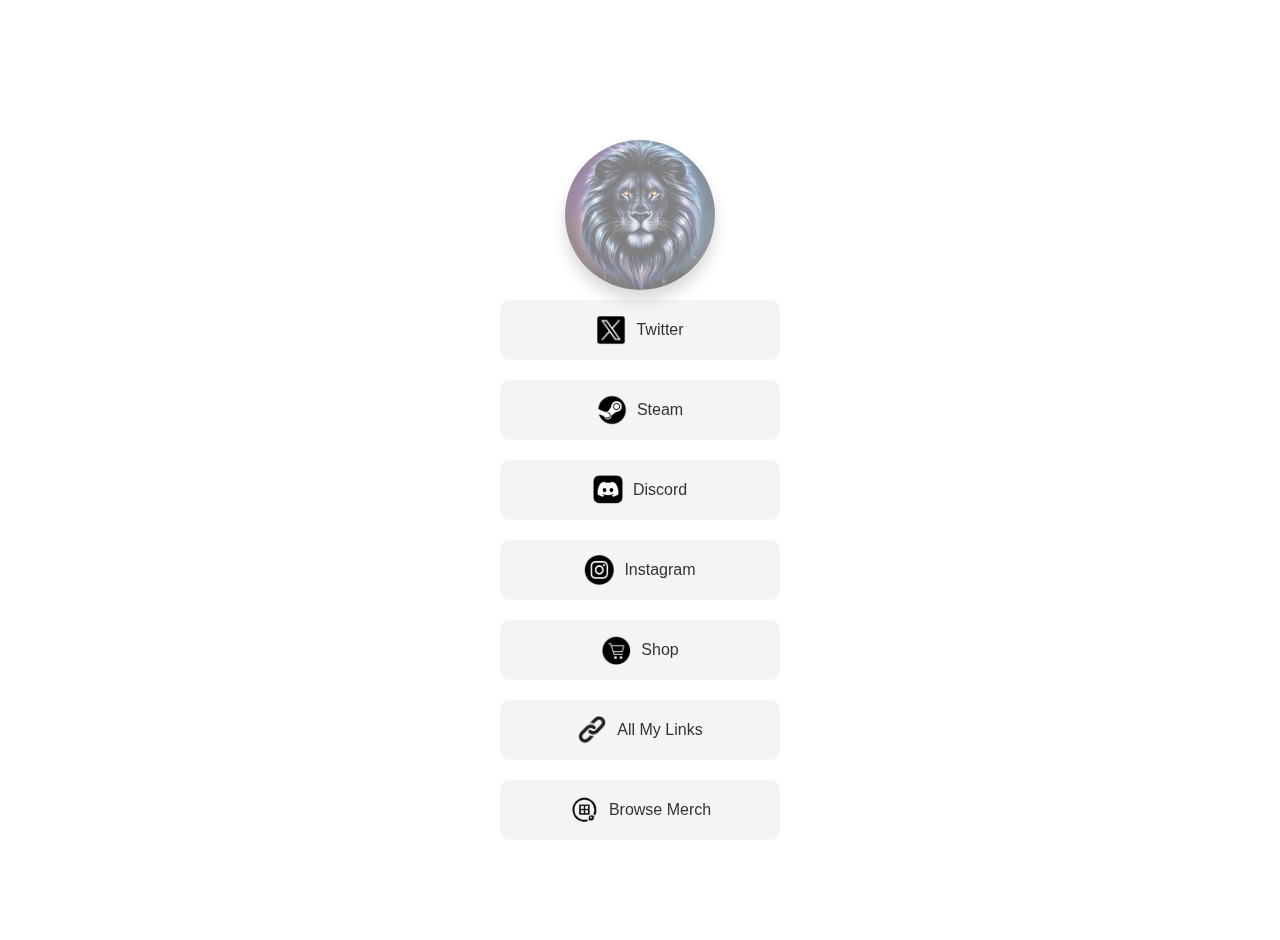
==== home.html @ 1bac65de "Update and rename index2.html to home.html" ====
<!DOCTYPE html>
<html lang="en">
<head>
    <meta charset="UTF-8">
    <meta name="viewport" content="width=device-width, initial-scale=1.0">
    <title>Breadflows Official</title>
    <link rel="stylesheet" href="styles.css">
    <link rel="icon" href="logos/icon.png" type="image/png">
    <style>
        body, html {
            margin: 0;
            padding: 0;
            height: 100%;
            display: flex;
            flex-direction: column;
            overflow: hidden; /* Prevent scrolling */
        }

        /* Ensure the main content takes up all available space */
        .main-content {
            flex: 1;
            display: flex;
            flex-direction: column;
            align-items: center;
            justify-content: center;
            position: relative; /* Position relative to place elements over the video */
        }

        .circle-container {
            display: flex;
            flex-direction: column;
            align-items: center;
            margin-top: 50px;
            z-index: 1; /* Ensure elements are above the video */
        }

        .linktree-style {
            display: flex;
            flex-direction: column;
            align-items: center;
        }

        .linktree-style a {
            display: flex;
            align-items: center;
            justify-content: center;
            width: 250px;
            padding: 15px;
            margin: 10px 0;
            background-color: #f4f4f4;
            color: #333;
            text-decoration: none;
            border-radius: 10px;
            transition: background-color 0.3s, transform 0.3s;
        }

        .linktree-style a:hover {
            background-color: #e0e0e0;
            transform: scale(1.05);
        }

        .linktree-style img {
            width: 30px;
            height: 30px;
            margin-right: 10px;
        }

        .section {
            padding: 20px;
        }

        .video-background {
            position: absolute;
            top: 0;
            left: 0;
            width: 100%;
            height: 100%;
            z-index: 0; /* Place video behind the elements */
            overflow: hidden;
        }

        .video-background iframe {
            position: absolute;
            top: 0;
            left: 0;
            width: 100%;
            height: 100%;
            pointer-events: none; /* Prevent interactions with the video */
        }
    </style>
</head>
<body>

<div class="main-content">
    <div class="video-background">
        <iframe id="videoFrame" src="https://www.youtube.com/embed/videoseries?list=PLln60eLGTlYG5tV5qaXl4J6ZjNO8oWzgT&autoplay=1&mute=1&loop=1&controls=0&showinfo=0&modestbranding=1&vq=hd1080"
                frameborder="0"
                allow="autoplay; fullscreen"
                allowfullscreen>
        </iframe>
    </div>

    <!-- First Section with White Background -->
    <section class="section white-background" id="section1">
        <div class="circle-container">
            <div class="large-circle" style="background-image: url('logos/icon.png');"></div>
            <div class="linktree-style">
                <a href="https://twitter.com/breadflowz" target="_blank">
                    <img src="logos/xcom2.png" alt="Twitter Logo"> Twitter
                </a>
                <a href="https://steamcommunity.com/id/breadflows" target="_blank">
                    <img src="logos/steam.png" alt="Steam Logo"> Steam
                </a>
                <a href="https://discord.gg/">
                    <img src="logos/discord.png" alt="Discord Logo"> Discord
                </a>
                <a href="https://instagram.com/bread.flowz" target="_blank">
                    <img src="logos/instagram.png" alt="Instagram Logo"> Instagram
                </a>
                <a href="https://breadflows.com/sites/shop/shop.html" target="_blank">
                    <img src="logos/shop.png" alt="Shop Logo"> Shop
                </a>
                <a href="https://linktr.ee/breadflowz" target="_blank">
                    <img src="logos/link.png" alt="Linktree Logo"> All My Links
                </a>
                <a href="https://breadflows.creator-spring.com/" target="_blank">
                    <img src="logos/merch.png" alt="Merch Logo"> Browse Merch
                </a>
            </div>
        </div>
    </section>
</div>

<script>
    // Function to shuffle the YouTube playlist
    function shufflePlaylist() {
        const iframe = document.getElementById('videoFrame');
        const src = iframe.src;
        iframe.src = src + '&shuffle=1';
    }

    // Call the shuffle function when the page loads
    window.onload = shufflePlaylist;
</script>

</body>
</html>
---- styles.css ----
/* Basic reset for body */
body {
    margin: 0;
    background-color: white;
    overflow-x: hidden; /* Hide horizontal overflow */
    font-family: 'Arial', sans-serif; /* Smoother font */
}

/* Navbar styling */
.navbar {
    position: fixed; /* Fixed position for the navbar */
    top: 0;
    left: 0;
    width: 100%; /* Full width */
    background: rgba(255, 255, 255, 0.8); /* Semi-transparent white */
    backdrop-filter: blur(10px); /* Blur effect */
    box-shadow: 0 4px 8px rgba(0, 0, 0, 0.2); /* Shadow effect */
    z-index: 100; /* Ensure it's above other content */
}

.navbar ul {
    display: flex;
    justify-content: center; /* Center items */
    list-style-type: none; /* Remove bullet points */
    margin: 0;
    padding: 1rem 0; /* Padding for navbar */
}

.navbar li {
    margin: 0 15px; /* Space between menu items */
}

.navbar a {
    text-decoration: none; /* Remove underline */
    color: black; /* Text color */
    font-weight: bold; /* Bold text */
    transition: color 0.3s ease; /* Smooth color transition */
}

.navbar a:hover {
    color: rgba(0, 123, 255, 1); /* Change color on hover */
}

/* Section styling */
.section {
    display: flex;
    justify-content: center;
    align-items: center;
    height: 100vh; /* Full viewport height */
    position: relative;
    flex-direction: column; /* Stack elements vertically */
}

/* Glassmorphism effect for white background */
.white-background {
    background: rgba(255, 255, 255, 0.7); /* Semi-transparent white */
    backdrop-filter: blur(10px); /* Blur effect */
    position: relative;
}

/* Container for circles */
.circle-container {
    display: flex;
    flex-direction: column; /* Stack vertically */
    align-items: center; /* Center items */
}

/* Container for small circles */
.small-circle-container {
    display: flex;
    flex-wrap: wrap;
    justify-content: center;
    align-items: center;
    gap: 20px; /* Space between circles */
    margin-top: 20px; /* Space between large circle and small circles */
}

/* Circle that changes opacity on hover */
.hover-circle {
    width: 100px;
    height: 100px;
    background-color: rgba(0, 0, 255, 0.5); /* Semi-transparent blue */
    border-radius: 50%;
    position: absolute;
    bottom: 20px; /* Position at the bottom */
    opacity: 0.5;
    transition: opacity 0.3s ease, transform 0.3s ease;
    cursor: pointer; /* Indicate clickable area */
    box-shadow: 0 10px 15px rgba(0, 0, 0, 0.3); /* 3D shadow effect */
}

/* Change opacity and lift effect on hover */
.white-background:hover .hover-circle {
    opacity: 1;
    transform: translateY(-10px); /* Slight lift effect */
}

/* Background Video Styling */
.video-background {
    position: absolute;
    top: 0;
    left: 0;
    width: 100%;
    height: 100%;
    pointer-events: none; /* Prevent interaction */
}

/* Circle styling with background image */
.circle {
    width: 100px; /* Keep circle size */
    height: 100px; /* Keep circle size */
    background-size: 110%; /* Slightly zoomed-out image size to fit within circle */
    background-position: center;
    border-radius: 50%;
    opacity: 0.5;
    transition: opacity 0.3s ease, transform 0.3s ease;
    cursor: pointer; /* Indicate clickable area */
    box-shadow: 0 10px 15px rgba(0, 0, 0, 0.3); /* 3D shadow effect */
}

/* Larger circle styling for the icon */
.large-circle {
    width: 150px; /* Larger circle size */
    height: 150px; /* Larger circle size */
    background-size: 110%; /* Adjusted image size */
    background-position: center;
    border-radius: 50%;
    opacity: 0.5;
    transition: opacity 0.3s ease, transform 0.3s ease;
    box-shadow: 0 10px 15px rgba(0, 0, 0, 0.3); /* 3D shadow effect */
}

/* Hover effect for circles */
.circle:hover,
.large-circle:hover {
    opacity: 1;
    transform: translateY(-10px); /* Slight lift effect */
}

/* Gallery Section */
.gallery-section {
    text-align: center; /* Center text in gallery section */
    position: relative; /* Needed for absolute positioning of the blur effect */
}

.gallery-container {
    display: flex;
    align-items: center; /* Center align images */
    justify-content: center; /* Center align arrows */
}

/* Add a new wrapper for the image with blur */
.gallery-image {
    position: relative; /* Positioning for the blur effect */
}

/* New style for the blurred background */
.gallery-image::before {
    content: "";
    position: absolute;
    top: 0;
    left: 0;
    width: 100%;
    height: 100%;
    background: rgba(255, 255, 255, 0.7); /* Semi-transparent white */
    backdrop-filter: blur(10px); /* Blur effect */
    z-index: 1; /* Place behind the image */
}

/* Ensure the image is above the blur */
.gallery-image img {
    width: 500px; /* Width of gallery image */
    height: auto; /* Maintain aspect ratio */
    border-radius: 10px; /* Rounded corners */
    box-shadow: 0 4px 8px rgba(0, 0, 0, 0.2); /* Shadow effect */
    position: relative; /* Ensure image is above the blur */
    z-index: 2; /* Place image above the blur effect */
    transition: transform 0.3s ease; /* Smooth zoom transition */
}

/* Zoom effect on hover */
.gallery-image img:hover {
    transform: scale(1.05); /* Scale up image slightly */
}

/* Arrow buttons for gallery */
.arrow {
    background: rgba(255, 255, 255, 0.8); /* Semi-transparent background */
    border: none;
    border-radius: 50%; /* Round buttons */
    width: 40px; /* Width of buttons */
    height: 40px; /* Height of buttons */
    cursor: pointer; /* Pointer cursor */
    font-size: 20px; /* Font size for arrows */
    margin: 0 20px; /* Margin between arrows and image */
    box-shadow: 0 4px 8px rgba(0, 0, 0, 0.2); /* Shadow effect */
    transition: background-color 0.3s ease; /* Smooth background color transition */
    position: relative; /* Ensure arrows are above the blur */
    z-index: 3; /* Place above the blur */
}

.arrow:hover {
    background: rgba(255, 255, 255, 1); /* Fully opaque on hover */
}

/* Glassmorphism for white bar */
.white-bar {
    position: absolute;
    top: 100vh; /* Start at the bottom of the first section */
    left: 50%;
    transform: translateX(-50%);
    width: 80%; /* Adjust width as needed */
    height: calc(100vh - 200px); /* Adjust height to leave room for the third section */
    background: rgba(255, 255, 255, 0.7); /* Semi-transparent white */
    backdrop-filter: blur(10px); /* Blur effect */
    transition: opacity 0.3s ease;
    z-index: 1; /* Ensure it is above the video */
}

.white-bar:hover {
    opacity: 0.7; /* Reduce opacity on hover */
}

/* Glassmorphism for white tower */
.white-tower {
    position: absolute;
    top: 0;
    left: 50%;
    transform: translateX(-50%);
    width: 400px; /* Same width as the contact form */
    height: 100vh; /* Full height of the video */
    background: rgba(255, 255, 255, 0.7); /* Semi-transparent white */
    backdrop-filter: blur(10px); /* Blur effect */
    transition: opacity 0.3s ease;
    z-index: 2; /* Ensure it is above the video and white bar */
}

.white-tower:hover {
    opacity: 0.7; /* Reduce opacity on hover */
}

/* Contact form styling */
.contact-form-container {
    max-width: 400px;
    margin: 2rem auto;
    padding: 2rem;
    background: rgba(255, 255, 255, 0.8); /* Slightly more opaque */
    backdrop-filter: blur(15px); /* Stronger blur effect */
    border-radius: 20px; /* Curved edges */
    box-shadow: 0 8px 16px rgba(0, 0, 0, 0.6); /* Soft shadow */
    text-align: center;
    color: black; /* Change text color for better contrast */
    position: relative;
    z-index: 3; /* Ensure it is above the white tower */
}

.contact-form-container h2 {
    margin-bottom: 1.5rem;
}

.contact-form-container input,
.contact-form-container textarea {
    width: calc(100% - 2rem); /* Ensure padding doesn't extend beyond container */
    padding: 1rem;
    margin-bottom: 1rem;
    background-color: rgba(255, 255, 255, 0.9); /* More opaque for input fields */
    border: none;
    color: black; /* Change text color for better contrast */
    border-radius: 10px;
    font-size: 1rem;
}

.contact-form-container input:focus,
.contact-form-container textarea:focus {
    outline: none;
    background-color: rgba(255, 255, 255, 1); /* Fully opaque on focus */
}

.contact-form-container .submit-button {
    background-color: rgba(0, 123, 255, 0.8); /* Semi-transparent blue */
    padding: 1rem;
    width: 100%;
    border: none;
    border-radius: 10px;
    color: white;
    cursor: pointer;
    transition: background-color 0.3s ease;
}

.contact-form-container .submit-button:hover {
    background-color: rgba(0, 123, 255, 1); /* Fully opaque on hover */
}

/* Button container styling */
.button-container {
    display: flex;
    flex-direction: column; /* Stack buttons vertically */
    justify-content: center;
    align-items: center; /* Center buttons */
    gap: 20px; /* Space between buttons */
    position: relative;
    z-index: 3; /* Ensure it's above other content */
}

/* Glassmorphism for buttons */
button {
    padding: 1rem 2rem;
    font-size: 1rem;
    border: none;
    border-radius: 10px;
    color: white;
    background: rgba(0, 0, 0, 0.5); /* Semi-transparent background */
    backdrop-filter: blur(10px); /* Blur effect */
    transition: background-color 0.3s ease;
    cursor: pointer; /* Indicate clickable area */
    box-shadow: 0 4px 8px rgba(0, 0, 0, 0.3); /* Shadow effect */
}

button:hover {
    background: rgba(0, 0, 0, 0.7); /* Darker on hover */
}

/* Footer styling */
.footer {
    background-color: rgba(0, 0, 0, 0.8); /* Dark background */
    color: white; /* Text color */
    padding: 20px 0; /* Padding for spacing */
    text-align: center; /* Center the text */
    position: relative; /* Positioning context */
    bottom: 0; /* Stick to the bottom */
    width: 100%; /* Full width */
}

.footer-content {
    max-width: 1200px; /* Limit width */
    margin: 0 auto; /* Center the footer content */
}

.footer ul {
    list-style-type: none; /* Remove bullet points */
    padding: 0; /* Remove padding */
    margin: 0; /* Remove margin */
}

.footer li {
    display: inline; /* Display list items in a line */
    margin: 0 15px; /* Spacing between links */
}

.footer a {
    color: white; /* Link color */
    text-decoration: none; /* Remove underline */
    transition: color 0.3s; /* Smooth color transition */
}

.footer a:hover {
    color: rgba(0, 123, 255, 1); /* Change color on hover */
}
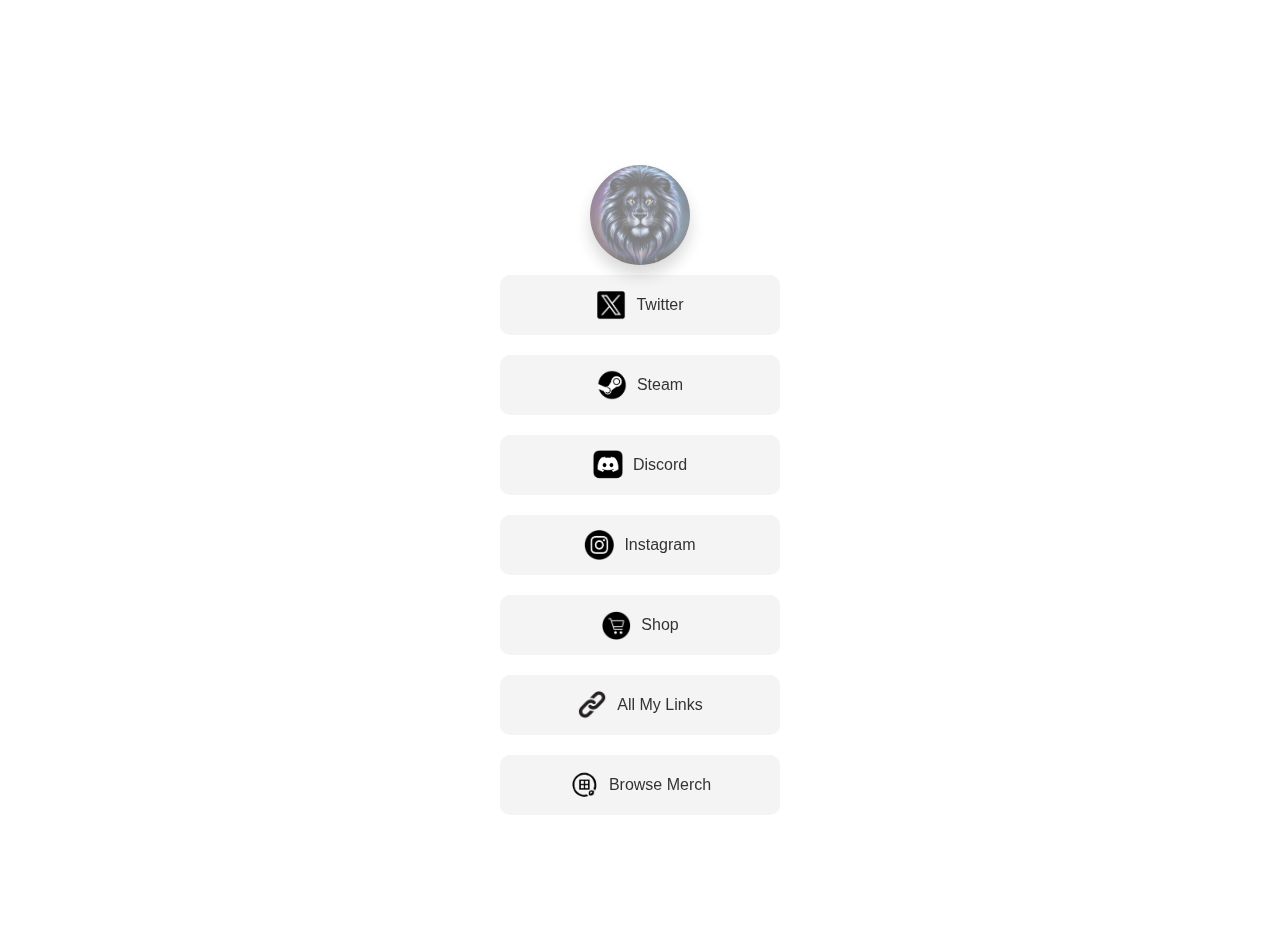
==== commit 741a9bec: "Update home.html" ====
--- a/home.html
+++ b/home.html
@@ -13,7 +13,6 @@
             height: 100%;
             display: flex;
             flex-direction: column;
-            overflow: hidden; /* Prevent scrolling */
         }
 
         /* Ensure the main content takes up all available space */
@@ -87,6 +86,43 @@
             height: 100%;
             pointer-events: none; /* Prevent interactions with the video */
         }
+
+        /* Media queries for responsiveness */
+        @media (max-width: 768px) {
+            .linktree-style a {
+                width: 200px;
+                padding: 10px;
+                margin: 8px 0;
+            }
+
+            .linktree-style img {
+                width: 25px;
+                height: 25px;
+                margin-right: 8px;
+            }
+
+            .circle-container {
+                margin-top: 30px;
+            }
+        }
+
+        @media (max-width: 480px) {
+            .linktree-style a {
+                width: 180px;
+                padding: 8px;
+                margin: 6px 0;
+            }
+
+            .linktree-style img {
+                width: 20px;
+                height: 20px;
+                margin-right: 5px;
+            }
+
+            .circle-container {
+                margin-top: 20px;
+            }
+        }
     </style>
 </head>
 <body>
@@ -103,7 +139,7 @@
     <!-- First Section with White Background -->
     <section class="section white-background" id="section1">
         <div class="circle-container">
-            <div class="large-circle" style="background-image: url('logos/icon.png');"></div>
+            <div class="large-circle" style="background-image: url('logos/icon.png'); width: 100px; height: 100px;"></div>
             <div class="linktree-style">
                 <a href="https://twitter.com/breadflowz" target="_blank">
                     <img src="logos/xcom2.png" alt="Twitter Logo"> Twitter
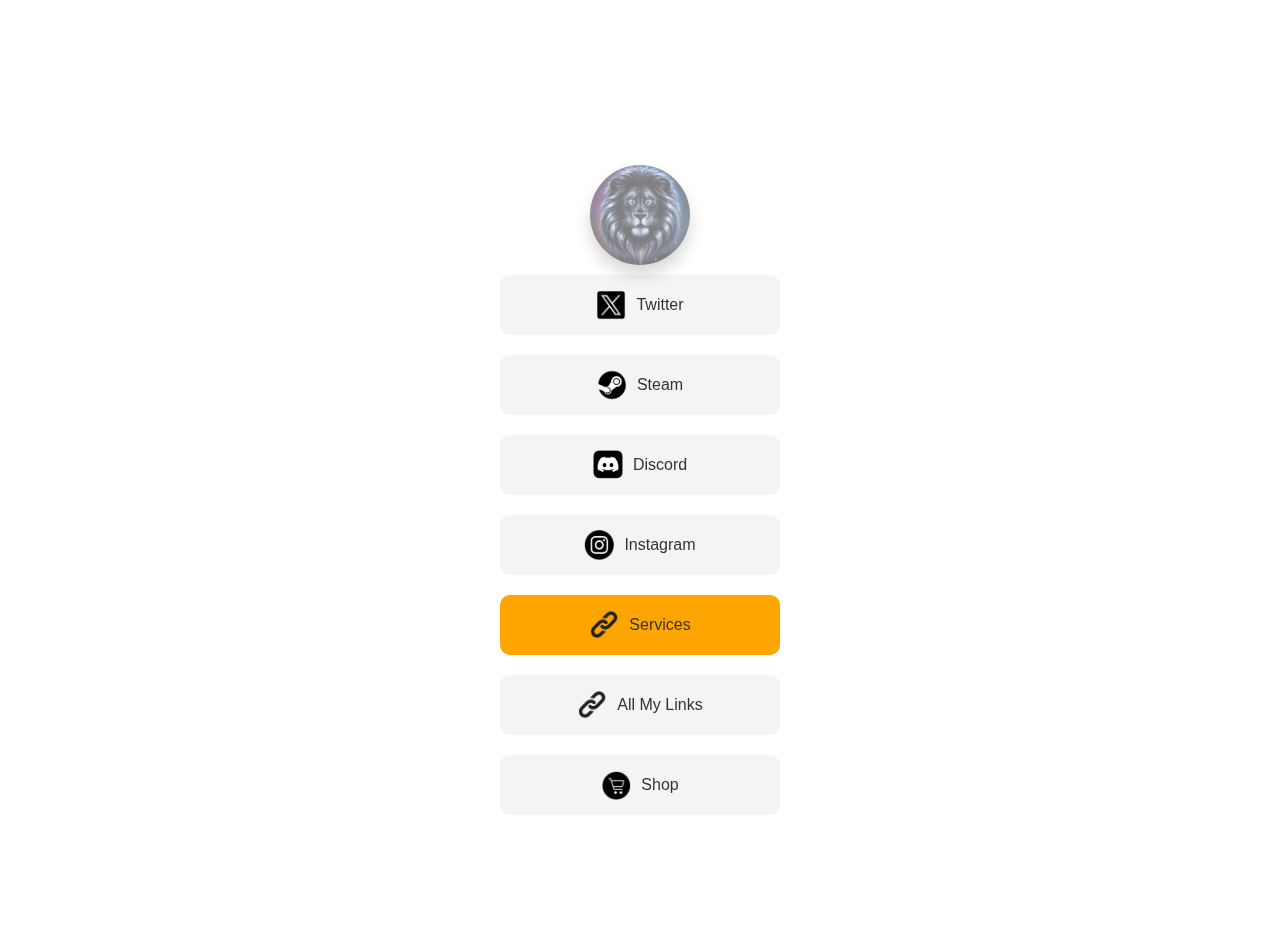
==== commit 2423a4e3: "Update home.html" ====
--- a/home.html
+++ b/home.html
@@ -58,6 +58,10 @@
             transform: scale(1.05);
         }
 
+        .linktree-style .services-link {
+            background-color: orange;
+        }
+
         .linktree-style img {
             width: 30px;
             height: 30px;
@@ -80,10 +84,11 @@
 
         .video-background iframe {
             position: absolute;
-            top: 0;
-            left: 0;
+            top: 50%;
+            left: 50%;
             width: 100%;
             height: 100%;
+            transform: translate(-50%, -50%);
             pointer-events: none; /* Prevent interactions with the video */
         }
 
@@ -104,6 +109,11 @@
             .circle-container {
                 margin-top: 30px;
             }
+
+            .video-background iframe {
+                width: 56.25%; /* 9:16 aspect ratio */
+                height: 100%;
+            }
         }
 
         @media (max-width: 480px) {
@@ -121,6 +131,11 @@
 
             .circle-container {
                 margin-top: 20px;
+            }
+
+            .video-background iframe {
+                width: 56.25%; /* 9:16 aspect ratio */
+                height: 100%;
             }
         }
     </style>
@@ -153,14 +168,14 @@
                 <a href="https://instagram.com/bread.flowz" target="_blank">
                     <img src="logos/instagram.png" alt="Instagram Logo"> Instagram
                 </a>
-                <a href="https://breadflows.com/sites/shop/shop.html" target="_blank">
-                    <img src="logos/shop.png" alt="Shop Logo"> Shop
+                <a href="https://breadflows.com/sites/shop/shop.html" target="_blank" class="services-link">
+                    <img src="logos/link.png" alt="Services Logo"> Services
                 </a>
                 <a href="https://linktr.ee/breadflowz" target="_blank">
                     <img src="logos/link.png" alt="Linktree Logo"> All My Links
                 </a>
                 <a href="https://breadflows.creator-spring.com/" target="_blank">
-                    <img src="logos/merch.png" alt="Merch Logo"> Browse Merch
+                    <img src="logos/shop.png" alt="Shop Logo"> Shop
                 </a>
             </div>
         </div>
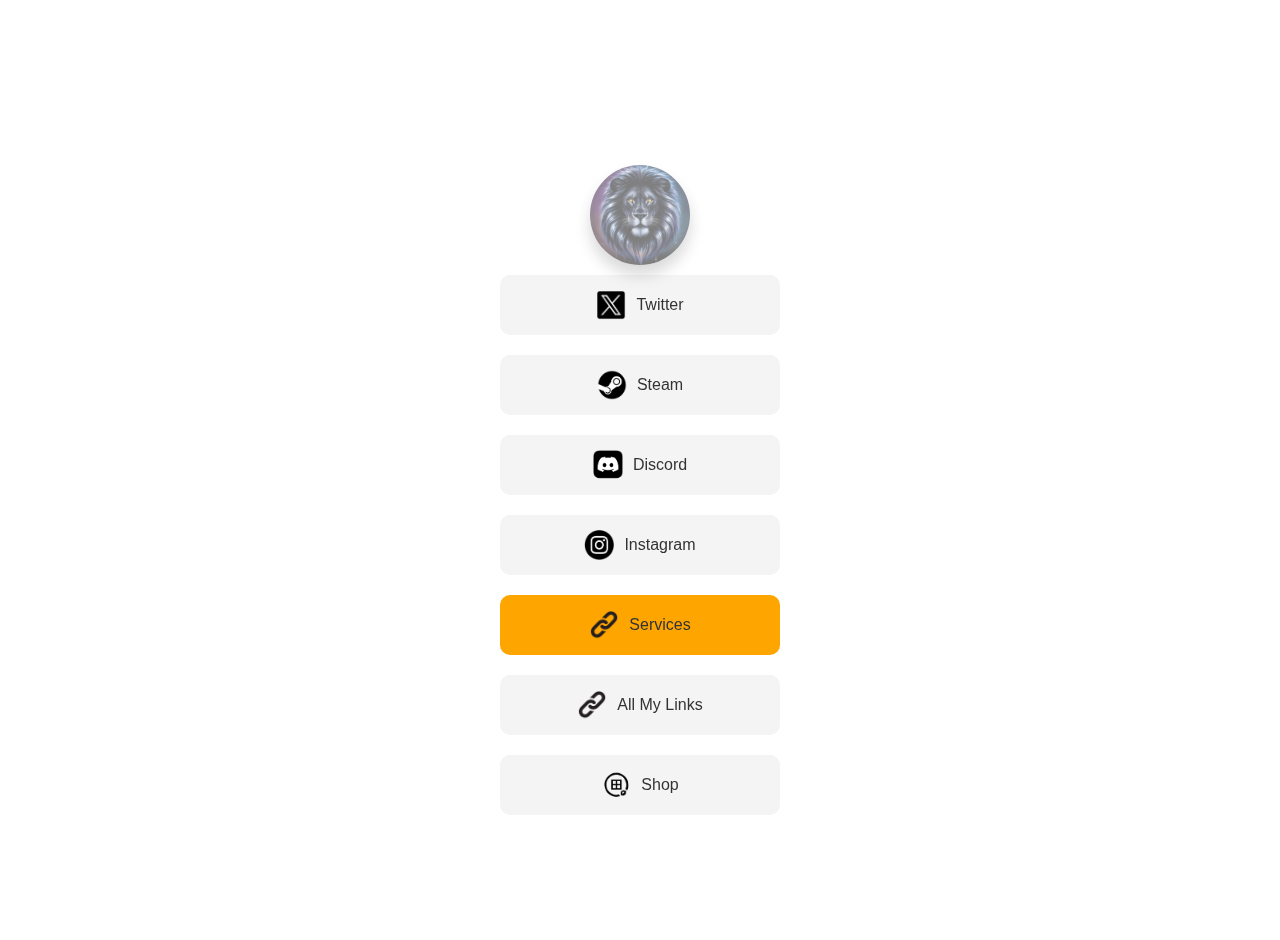
==== commit 366bf5cf: "Update home.html" ====
--- a/home.html
+++ b/home.html
@@ -175,7 +175,7 @@
                     <img src="logos/link.png" alt="Linktree Logo"> All My Links
                 </a>
                 <a href="https://breadflows.creator-spring.com/" target="_blank">
-                    <img src="logos/shop.png" alt="Shop Logo"> Shop
+                    <img src="logos/merch.png" alt="Shop Logo"> Shop
                 </a>
             </div>
         </div>
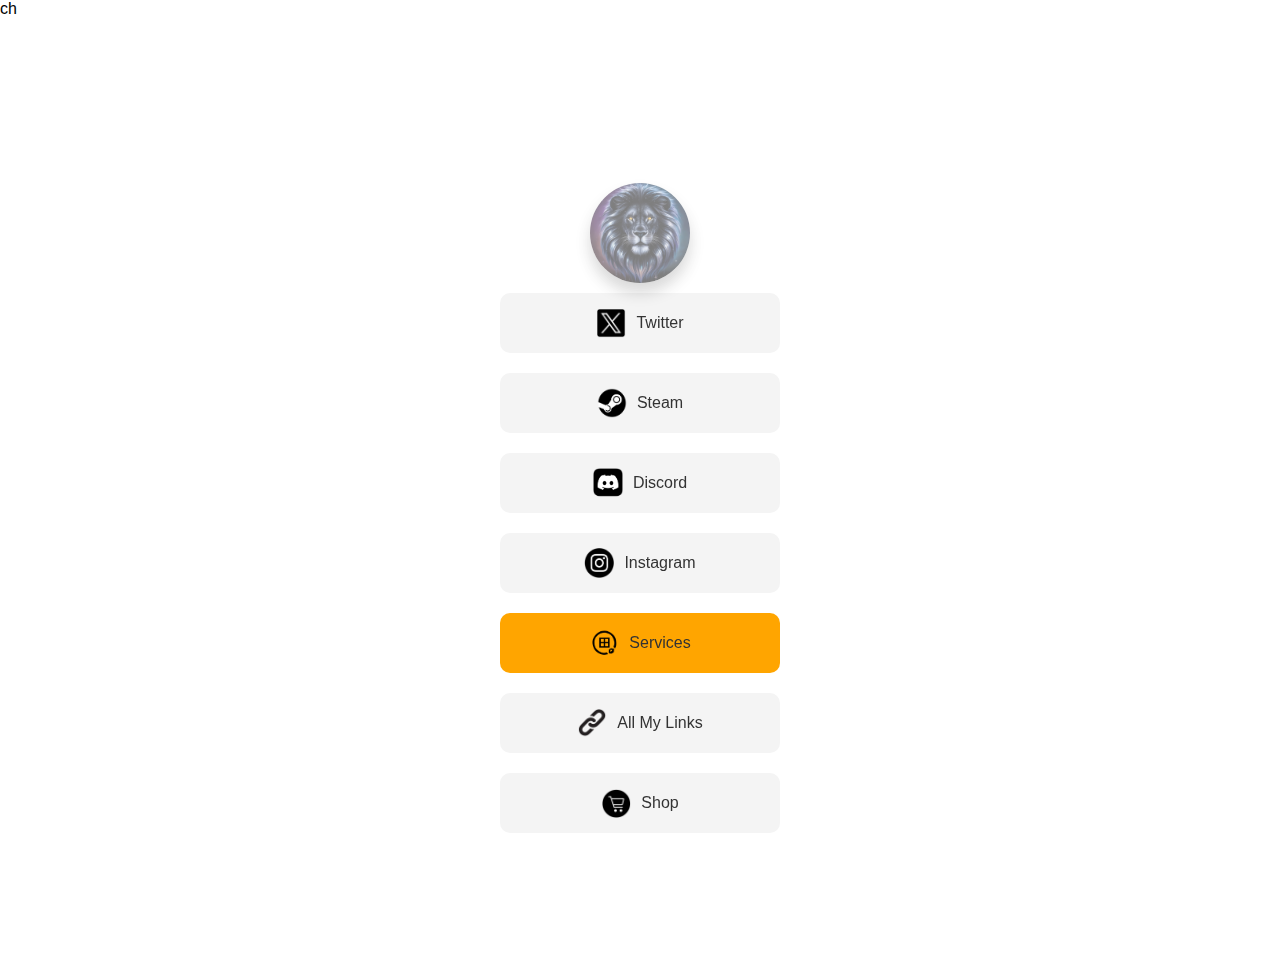
==== commit 1cdeba40: "Update home.html" ====
--- a/home.html
+++ b/home.html
@@ -1,4 +1,4 @@
-<!DOCTYPE html>
+ch<!DOCTYPE html>
 <html lang="en">
 <head>
     <meta charset="UTF-8">
@@ -169,13 +169,13 @@
                     <img src="logos/instagram.png" alt="Instagram Logo"> Instagram
                 </a>
                 <a href="https://breadflows.com/sites/shop/shop.html" target="_blank" class="services-link">
-                    <img src="logos/link.png" alt="Services Logo"> Services
+                    <img src="logos/merch.png" alt="Services Logo"> Services
                 </a>
                 <a href="https://linktr.ee/breadflowz" target="_blank">
                     <img src="logos/link.png" alt="Linktree Logo"> All My Links
                 </a>
                 <a href="https://breadflows.creator-spring.com/" target="_blank">
-                    <img src="logos/merch.png" alt="Shop Logo"> Shop
+                    <img src="logos/shop.png" alt="Shop Logo"> Shop
                 </a>
             </div>
         </div>
